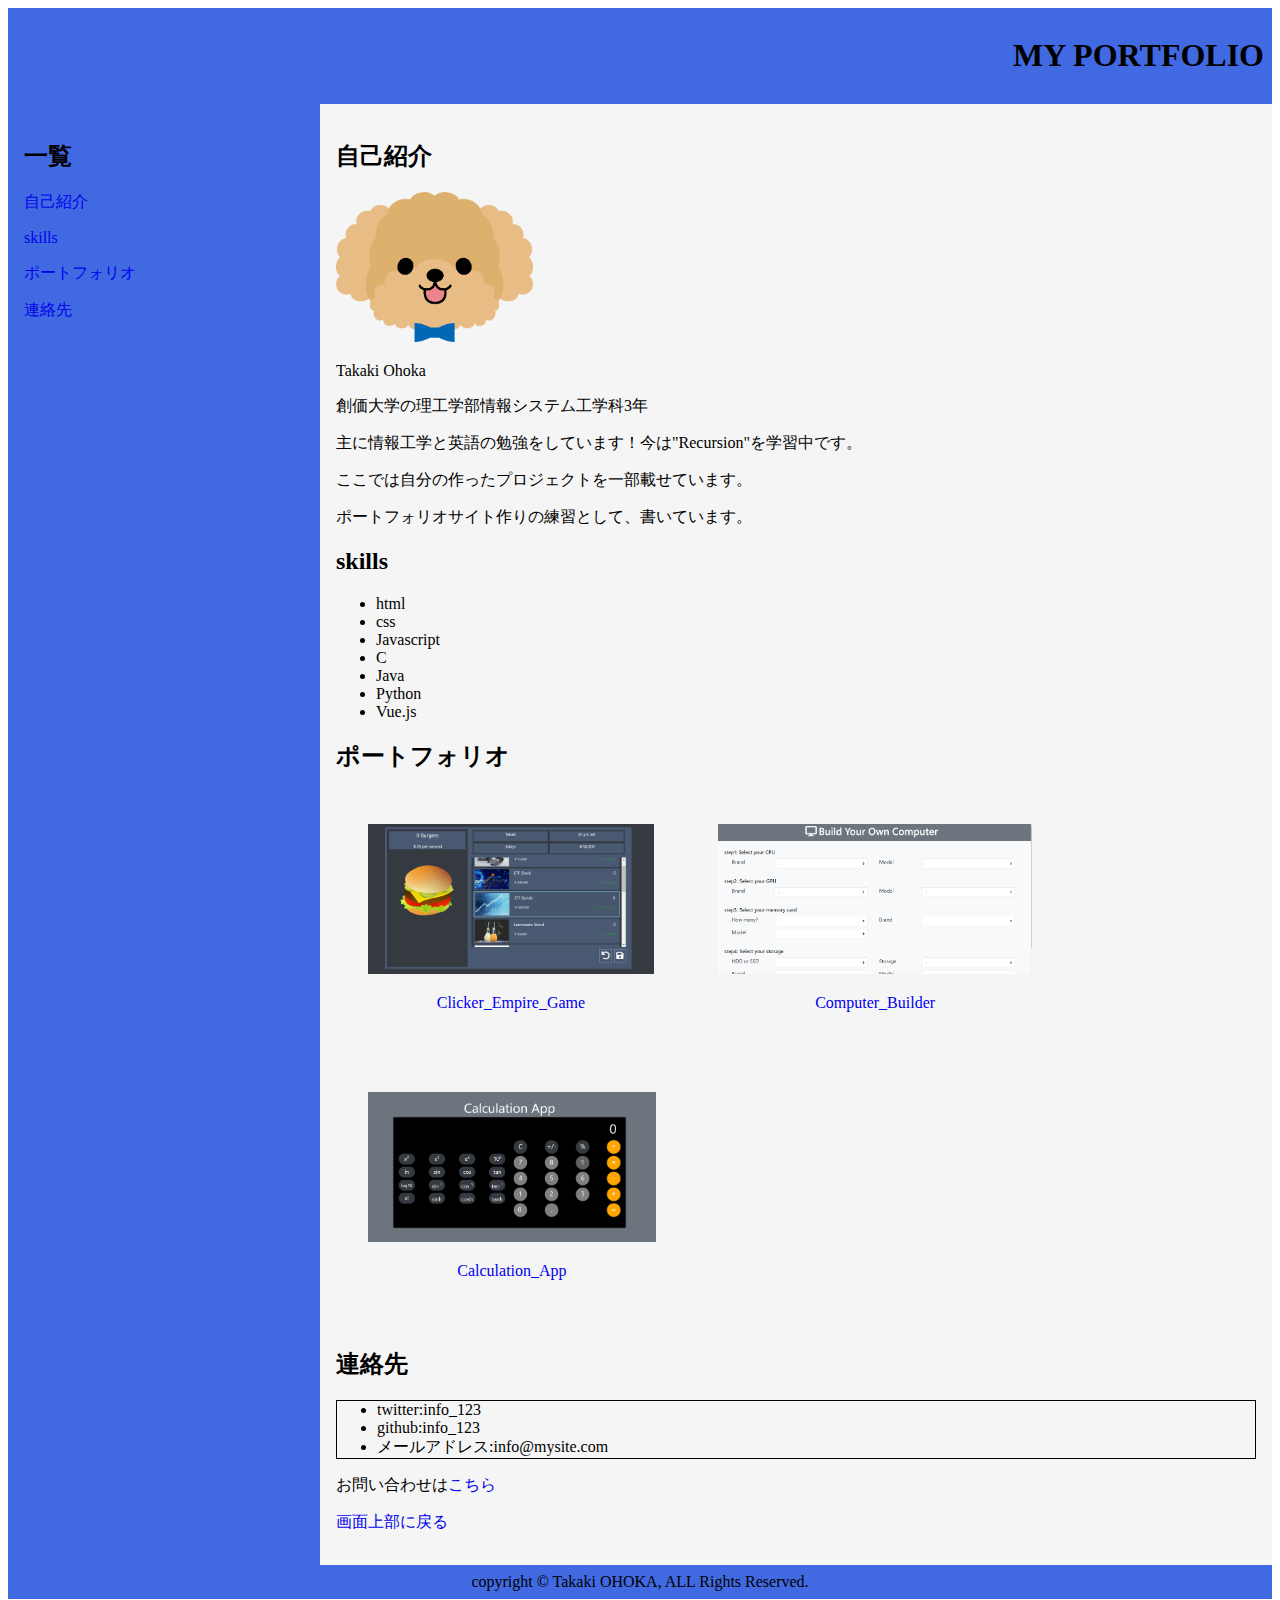
==== index.html @ 2b0701fa "最終課題用のファイルのアップロード" ====
<!DOCTYPE html>

<html lang="ja">

<head>
    <meta charset="UTF-8">
    <meta name="author" content="Ohoka Takaki">
    <meta name="keywords" content="HTML, CSS, Javascript">
    <link rel="stylesheet" href="./css/styles.css">
    <title>ポートフォリオサイト-ひな形(main)</title>
</head>

<body>
    <header class="p-05rem bg-royalblue">
        <h1 class="top text-end font-serif">MY PORTFOLIO</h1>
    </header>

    <div class="container">
        <main class="p-1rem bg-whitesmoke">
            <div id="section1">
                <h2>自己紹介</h2>
                <img src="./img/dog.png" height="150" alt="犬の画像">
                <p>Takaki Ohoka</p>
                <p>創価大学の理工学部情報システム工学科3年</p>
                <p>主に情報工学と英語の勉強をしています！今は"Recursion"を学習中です。</p>
                <p>ここでは自分の作ったプロジェクトを一部載せています。</p>
                <p>ポートフォリオサイト作りの練習として、書いています。</p>
            </div>
            
            <div id="section2">
                <h2>skills</h2>
                <ul>
                    <li>html</li>
                    <li>css</li>
                    <li>Javascript</li>
                    <li>C</li>
                    <li>Java</li>
                    <li>Python</li>
                    <li>Vue.js</li>
                </ul>
            </div>

            <div id="section3">
                <h2>ポートフォリオ</h2>
                
                <div class="d-flex flex-wrap">

                    <div class="p-2rem">
                        <a href="./indexSub1.html">
                            <img src="./img/clicker_empire_game.png" height="150" alt="portfolio1">
                            <p class="text-center">Clicker_Empire_Game</p>
                        </a>
                    </div>

                    <div class="p-2rem">
                        <a href="./indexSub2.html">
                            <img src="./img/computer_builder.png" height="150" alt="portfolio2">
                            <p class="text-center">Computer_Builder</p>
                        </a>
                    </div>

                    <div class="p-2rem">
                        <a href="./indexSub3.html">
                            <img src="./img/calculation_app.png" height="150" alt="portfolio3">
                            <p class="text-center">Calculation_App</p>
                        </a>
                    </div>

                </div>
            </div>

            <div id="section4">
                <h2>連絡先</h2>
                <ul class="border-1px">
                    <li>twitter:info_123</li>
                    <li>github:info_123</li>
                    <li>メールアドレス:info@mysite.com</li>
                </ul>
                <p>お問い合わせは<a href="./indexSub4.html">こちら</a></p>
            </div>

            <p><a href="#top">画面上部に戻る</a></p>
        </main>

        <aside class="p-1rem bg-royalblue">
            <h2>一覧</h2>
            <p><a href="#section1">自己紹介</a></p>
            <p><a href="#section2">skills</a></p>
            <p><a href="#section3">ポートフォリオ</a></p>
            <p><a href="#section4">連絡先</a></p>
        </aside>
    </div>

    <footer class="text-center p-05rem bg-royalblue">
        copyright &copy; Takaki OHOKA, ALL Rights Reserved.
    </footer>
</body>

</html>
---- css/styles.css ----
@charset "utf-8";

/* テキスト */
a {
    /* テキスト装飾を指定するプロパティ */
    text-decoration: none;
}

/* テキストの位置 */
.text-end {
    text-align: end;
}

.text-center {
    text-align: center;
}

.text-md-center {
    display: block;
}

/* ブロック要素化 */
.d-block {
    display: block;
}

/* フォントサイズ */
.fontSize-1p5 {
    font-size: 1.5rem;
}

/* フォントの種類 */
.font-serif {
    font-family: serif;
}

/* 画像のレスポンシブ化 */
.img-fluid {
    max-width: 100%;
    height: auto;
}

/* 動画のレスポンシブ化 */
.video-fluid {
    max-width: 100%;
    height: auto;
}

/* 背景 */
.bg-royalblue {
    background-color: royalblue;
}

.bg-whitesmoke {
    background-color: whitesmoke;
}

.bg-white {
    background-color: white;
}

/* border */
.border-1px {
    border: 1px solid black;
}

/* padding */
.p-05rem {
    padding: 0.5rem;
}

.p-1rem {
    padding: 1rem;
}

.p-2rem{
    padding: 2rem;
}

/* フレックスボックス */
.d-flex {
    display: flex;
}

.d-md-flex {
    display: block;
}

.flex-wrap {
    flex-wrap: wrap;
}

.justify-content-center {
    justify-content: center;
}

.justify-content-between {
    justify-content: space-between;
}


/*　レイアウト　*/
.container {
    display: flex;
    flex-flow: row; /* 横 */
}

main {
    flex: 4;
    order: 2;
}

aside {
    flex: 1 50px;
    order: 1;
}

/* メディアクエリ */
@media (min-width: 780px) {
    .text-md-center {
        text-align: center;
    }

    .img-fluid {
        width: 500px;
    }

    .video-fluid {
        width: 600px;
    }

    .d-md-flex {
        display: flex;
    }
  }
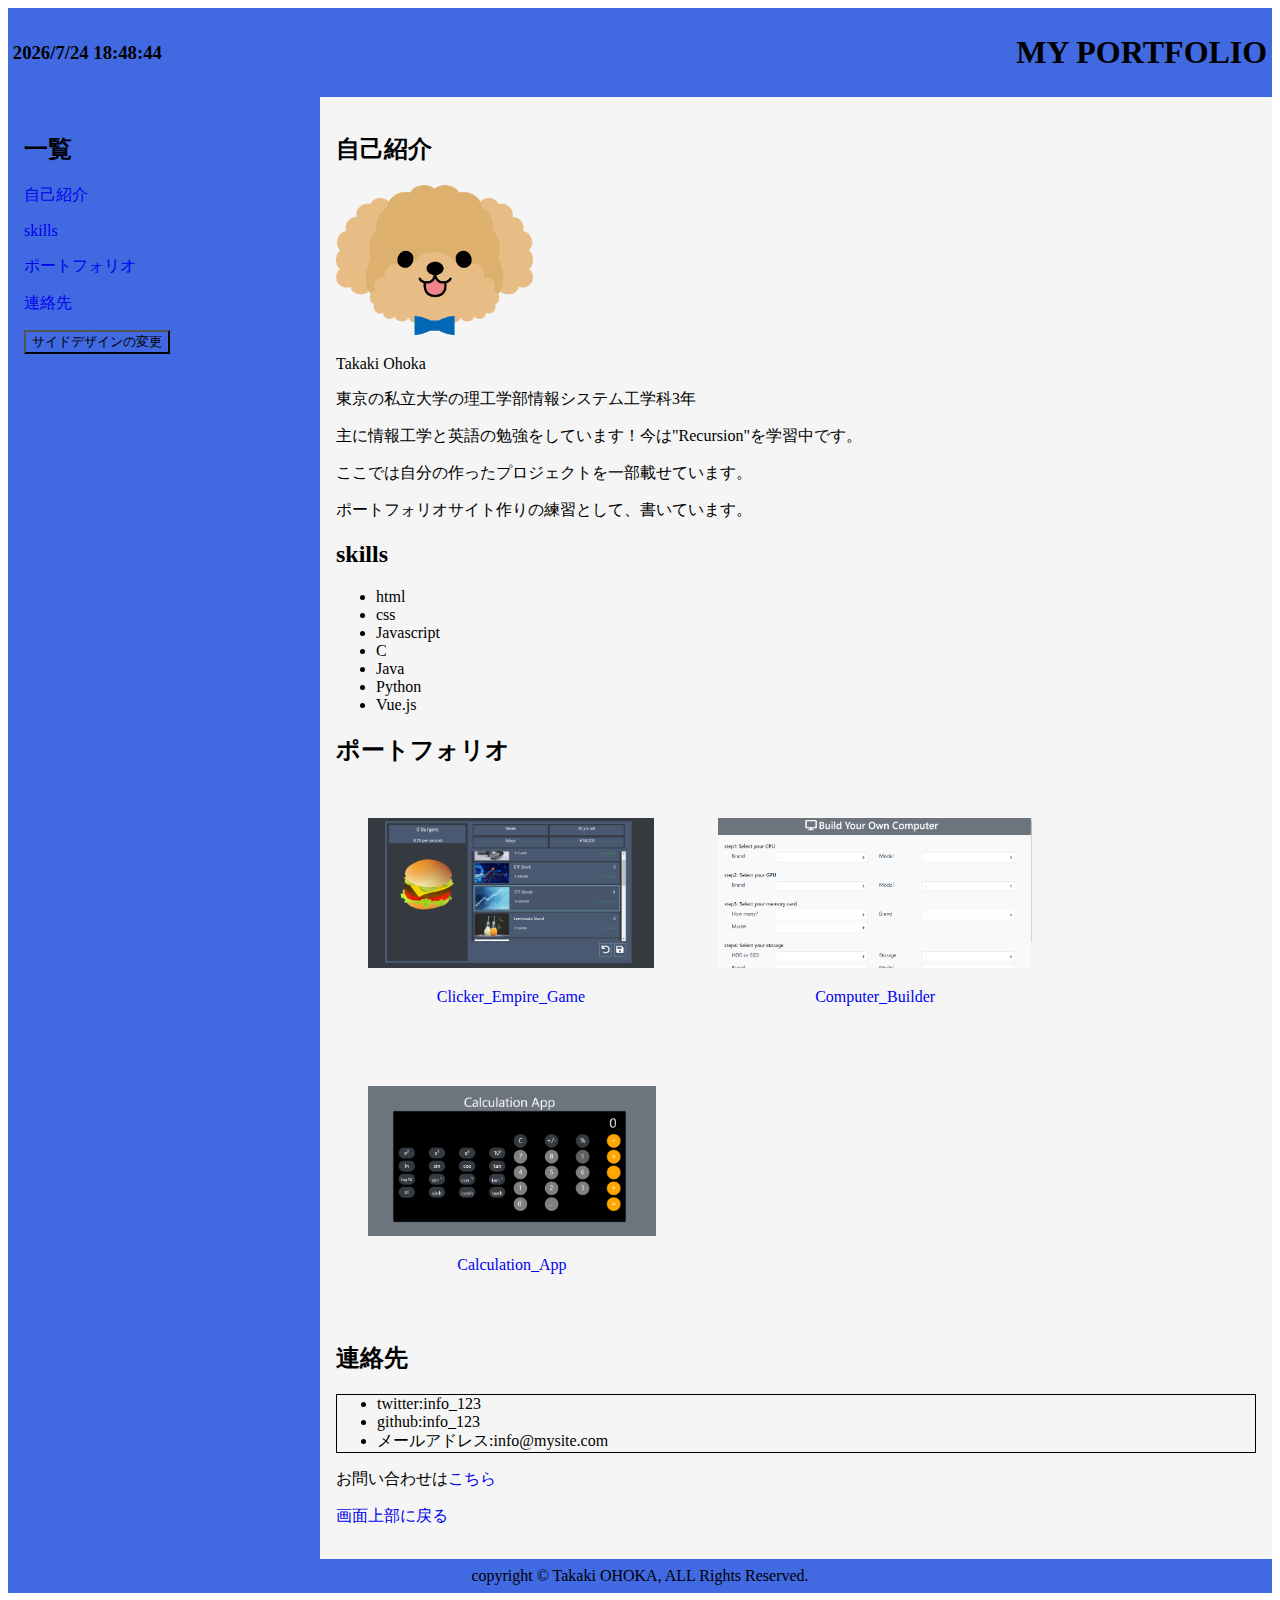
==== commit e0238999: "最終課題ファイルの変更" ====
--- a/index.html
+++ b/index.html
@@ -11,8 +11,9 @@
 </head>
 
 <body>
-    <header class="p-05rem bg-royalblue">
-        <h1 class="top text-end font-serif">MY PORTFOLIO</h1>
+    <header class="p-03rem bg-defult d-flex justify-content-between align-items-center header">
+        <h3 class="currentTime"></h3>
+        <h1 class="font-serif">MY PORTFOLIO</h1>
     </header>
 
     <div class="container">
@@ -21,7 +22,7 @@
                 <h2>自己紹介</h2>
                 <img src="./img/dog.png" height="150" alt="犬の画像">
                 <p>Takaki Ohoka</p>
-                <p>創価大学の理工学部情報システム工学科3年</p>
+                <p>東京の私立大学の理工学部情報システム工学科3年</p>
                 <p>主に情報工学と英語の勉強をしています！今は"Recursion"を学習中です。</p>
                 <p>ここでは自分の作ったプロジェクトを一部載せています。</p>
                 <p>ポートフォリオサイト作りの練習として、書いています。</p>
@@ -82,18 +83,37 @@
             <p><a href="#top">画面上部に戻る</a></p>
         </main>
 
-        <aside class="p-1rem bg-royalblue">
+        <aside class="p-1rem bg-defult aside">
             <h2>一覧</h2>
             <p><a href="#section1">自己紹介</a></p>
             <p><a href="#section2">skills</a></p>
             <p><a href="#section3">ポートフォリオ</a></p>
             <p><a href="#section4">連絡先</a></p>
+            <button class="bg-royalblue asideBtn" onclick="Controler.openModal();">サイドデザインの変更</button>
         </aside>
     </div>
 
-    <footer class="text-center p-05rem bg-royalblue">
+    <footer class="text-center p-05rem bg-defult footer">
         copyright &copy; Takaki OHOKA, ALL Rights Reserved.
     </footer>
+
+    <div class="visible d-none">
+        <div class="popup">
+            <div class="content">
+                <div class="d-flex justify-content-end">
+                    <button class="bg-red" onclick="Controler.closeModal()">×</button>
+                </div>
+                <p>色の変更</p>
+                <button class="bg-royalblue d-block mt-0p5rem mb-0p5rem" onclick="Controler.changeBackColor(`bg-royalblue`)">ロイヤルブルー</button>
+                <button class="bg-pink d-block mt-0p5rem mb-0p5rem" onclick="Controler.changeBackColor(`bg-pink`)">ピンク</button>
+                <button class="bg-orangered d-block mt-0p5rem mb-0p5rem" onclick="Controler.changeBackColor(`bg-orangered`)">オレンジレッド</button>
+                <button class="bg-green d-block mt-0p5rem mb-0p5rem" onclick="Controler.changeBackColor(`bg-green`)">グリーン</button>
+                <button class="bg-yellow d-block mt-0p5rem mb-0p5rem" onclick="Controler.changeBackColor(`bg-yellow`)">イエロー</button>
+            </div>
+        </div>
+    </div>
+
+    <script type="text/javascript" src="./js/main.js"></script>
 </body>
 
 </html>--- a/css/styles.css
+++ b/css/styles.css
@@ -19,9 +19,13 @@
     display: block;
 }
 
-/* ブロック要素化 */
+/* ブロック要素化、非表示 */
 .d-block {
     display: block;
+}
+
+.d-none {
+    display: none;
 }
 
 /* フォントサイズ */
@@ -55,8 +59,28 @@
     background-color: whitesmoke;
 }
 
+.bg-pink {
+    background-color: pink;
+}
+
+.bg-green {
+    background-color: green;
+}
+
+.bg-yellow {
+    background-color: yellow;
+}
+
 .bg-white {
     background-color: white;
+}
+
+.bg-red {
+    background-color: red;
+}
+
+.bg-orangered {
+    background-color: orangered;
 }
 
 /* border */
@@ -65,6 +89,10 @@
 }
 
 /* padding */
+.p-03rem {
+    padding: 0.3rem;
+}
+
 .p-05rem {
     padding: 0.5rem;
 }
@@ -73,8 +101,17 @@
     padding: 1rem;
 }
 
-.p-2rem{
+.p-2rem {
     padding: 2rem;
+}
+
+/* margin */
+.mt-0p5rem {
+    margin-top: 0.5rem;
+}
+
+.mb-0p5rem {
+    margin-bottom: 0.5rem;
 }
 
 /* フレックスボックス */
@@ -90,6 +127,10 @@
     flex-wrap: wrap;
 }
 
+.align-items-center {
+    align-items: center;
+}
+
 .justify-content-center {
     justify-content: center;
 }
@@ -98,6 +139,33 @@
     justify-content: space-between;
 }
 
+.justify-content-end {
+    justify-content: end;
+}
+
+/* ポップアップ */
+.popup {
+    /* 要素を重ねた時の順番 */
+    z-index: 1;
+    /* 画面全体を覆う設定 */
+    position: fixed;
+    top: 0;
+    left: 0;
+    width: 100%;
+    height: 100%;
+    background-color: rgba(0, 0, 0, 0.5);
+    /* 画面の中央に要素を表示させる設定 */
+    display: flex;
+    align-items: center;
+    justify-content: center;
+}
+
+.content {
+    z-index: 2;
+    width: 50%;
+    padding: 1em;
+    background: #fff;
+}
 
 /*　レイアウト　*/
 .container {
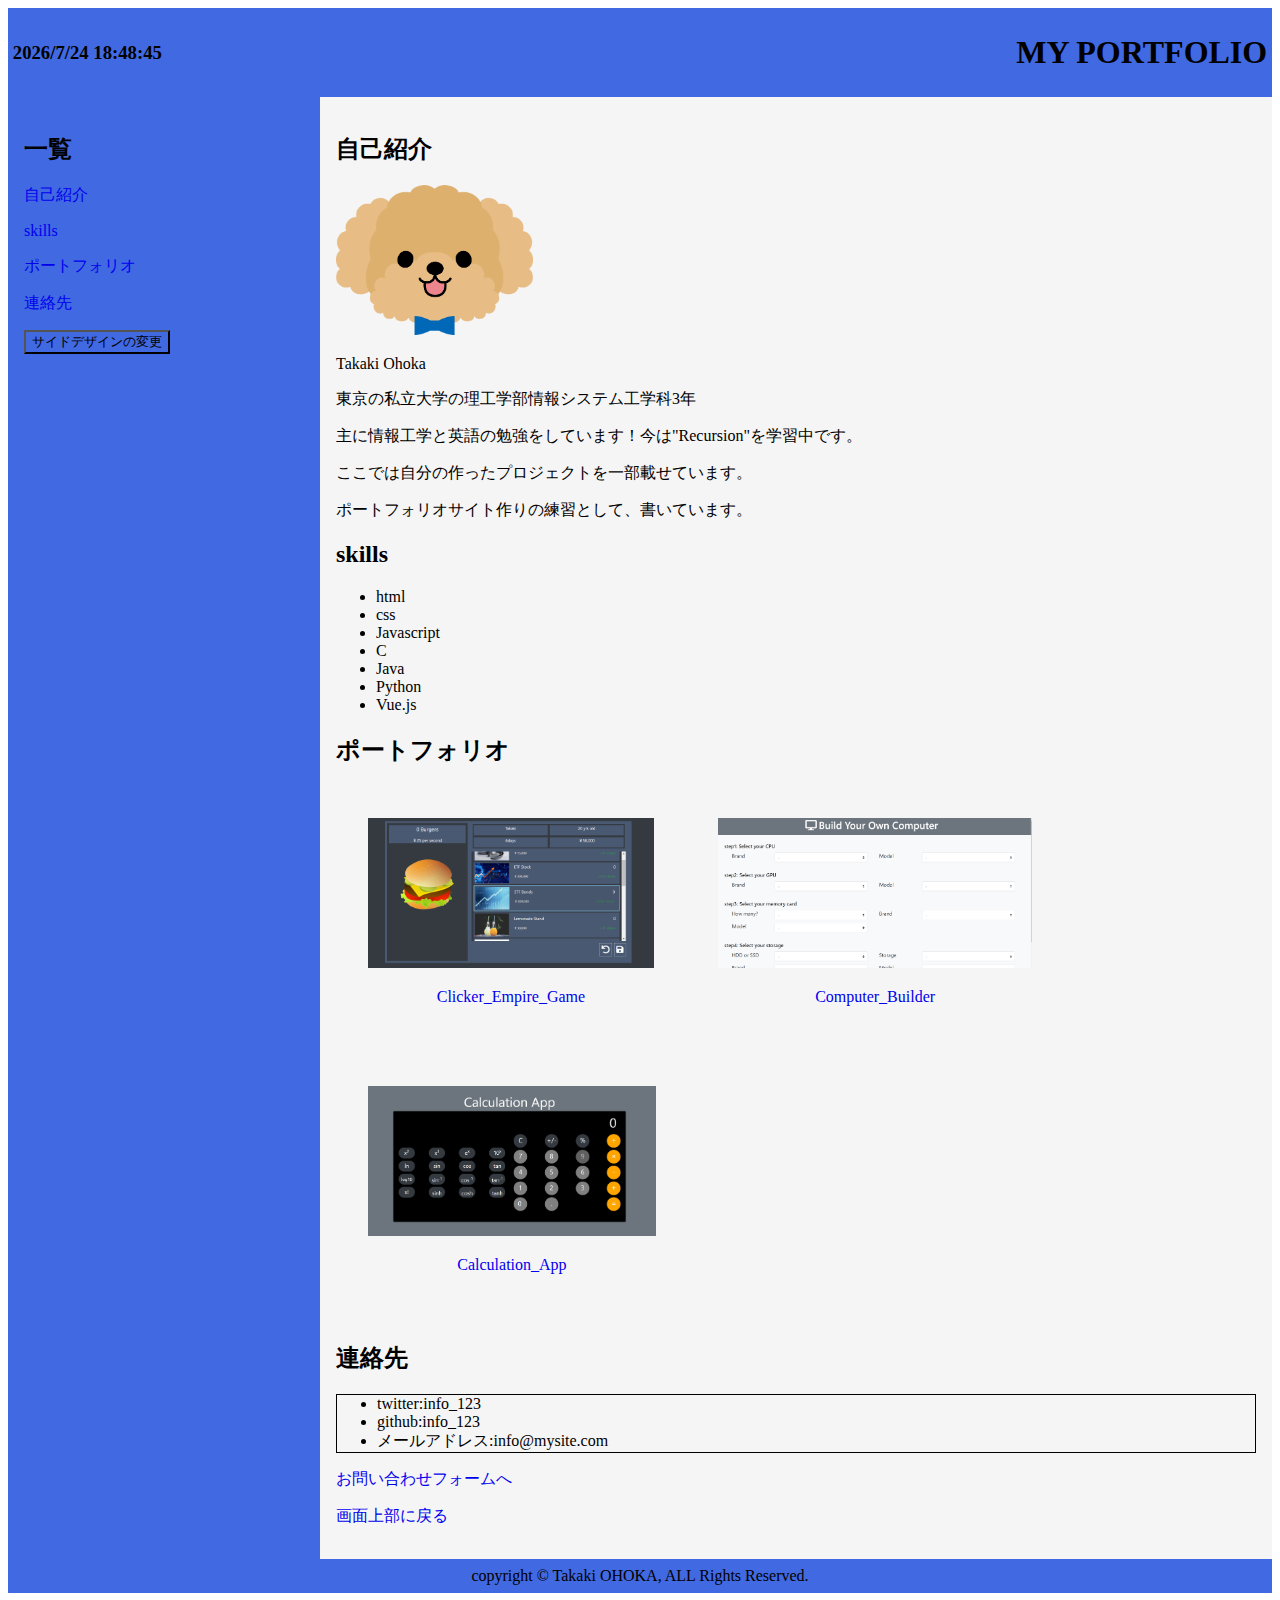
==== commit 0d318601: "エラーの修正" ====
--- a/index.html
+++ b/index.html
@@ -77,7 +77,7 @@
                     <li>github:info_123</li>
                     <li>メールアドレス:info@mysite.com</li>
                 </ul>
-                <p>お問い合わせは<a href="./indexSub4.html">こちら</a></p>
+                <p><a href="./indexSub4.html">お問い合わせフォームへ</a></p>
             </div>
 
             <p><a href="#top">画面上部に戻る</a></p>
@@ -89,7 +89,7 @@
             <p><a href="#section2">skills</a></p>
             <p><a href="#section3">ポートフォリオ</a></p>
             <p><a href="#section4">連絡先</a></p>
-            <button class="bg-royalblue asideBtn" onclick="Controler.openModal();">サイドデザインの変更</button>
+            <input type="button" value="サイドデザインの変更"  class="bg-royalblue asideBtn" onclick="Controler.openModal();">
         </aside>
     </div>
 
@@ -101,14 +101,14 @@
         <div class="popup">
             <div class="content">
                 <div class="d-flex justify-content-end">
-                    <button class="bg-red" onclick="Controler.closeModal()">×</button>
+                    <input type="button" value="×"  class="bg-red" onclick="Controler.closeModal()">
                 </div>
                 <p>色の変更</p>
-                <button class="bg-royalblue d-block mt-0p5rem mb-0p5rem" onclick="Controler.changeBackColor(`bg-royalblue`)">ロイヤルブルー</button>
-                <button class="bg-pink d-block mt-0p5rem mb-0p5rem" onclick="Controler.changeBackColor(`bg-pink`)">ピンク</button>
-                <button class="bg-orangered d-block mt-0p5rem mb-0p5rem" onclick="Controler.changeBackColor(`bg-orangered`)">オレンジレッド</button>
-                <button class="bg-green d-block mt-0p5rem mb-0p5rem" onclick="Controler.changeBackColor(`bg-green`)">グリーン</button>
-                <button class="bg-yellow d-block mt-0p5rem mb-0p5rem" onclick="Controler.changeBackColor(`bg-yellow`)">イエロー</button>
+                <input type="button" value="ロイヤルブルー" class="bg-royalblue d-block mt-0p5rem mb-0p5rem" onclick="Controler.changeBackColor(`bg-royalblue`)">
+                <input type="button" value="ピンク" class="bg-pink d-block mt-0p5rem mb-0p5rem" onclick="Controler.changeBackColor(`bg-pink`)">
+                <input type="button" value="オレンジレッド" class="bg-orangered d-block mt-0p5rem mb-0p5rem" onclick="Controler.changeBackColor(`bg-orangered`)">
+                <input type="button" value="グリーン" class="bg-green d-block mt-0p5rem mb-0p5rem" onclick="Controler.changeBackColor(`bg-green`)">
+                <input type="button" value="イエロー" class="bg-yellow d-block mt-0p5rem mb-0p5rem" onclick="Controler.changeBackColor(`bg-yellow`)">
             </div>
         </div>
     </div>
